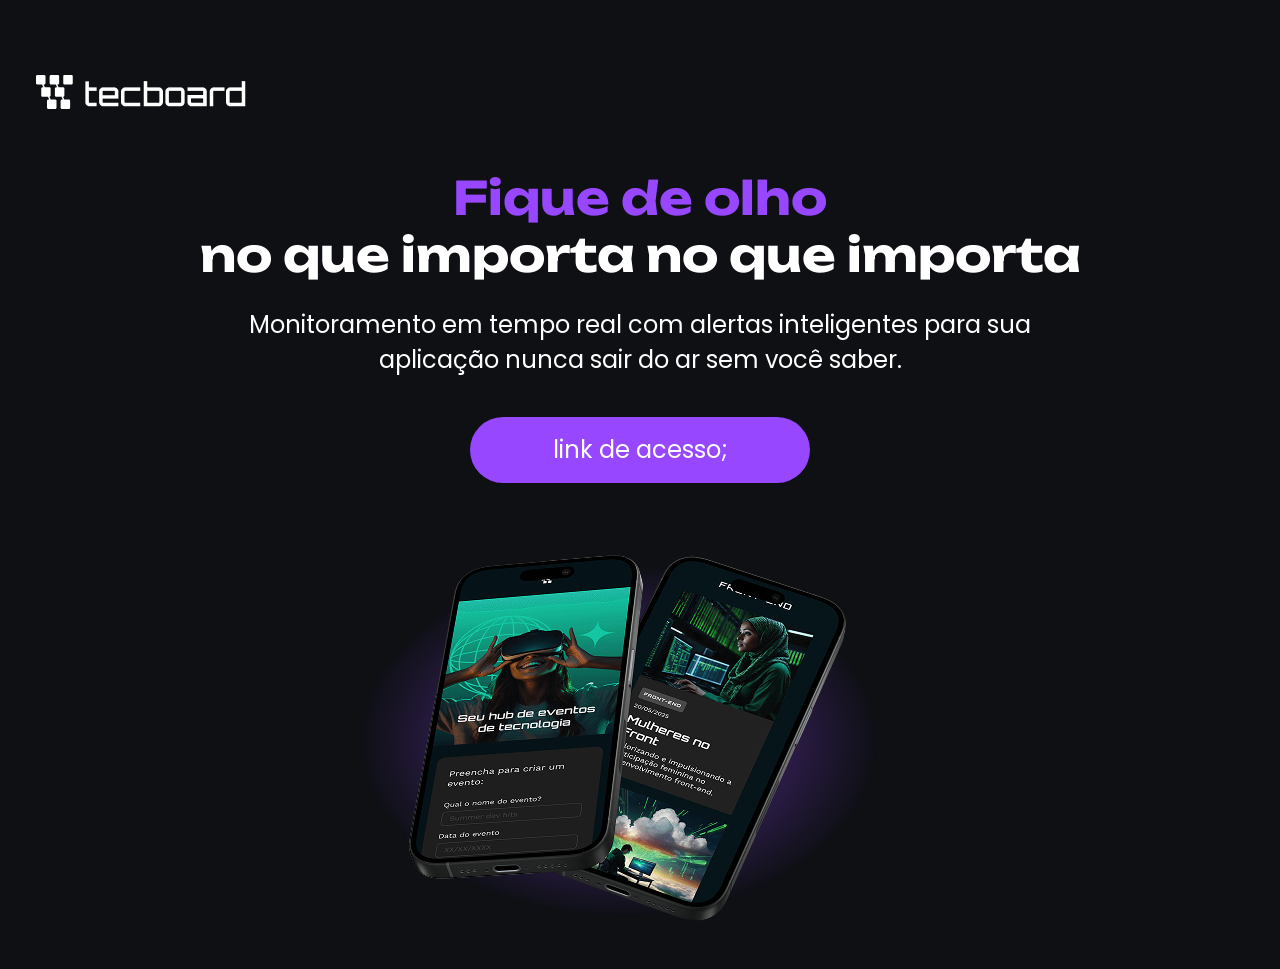
==== aleff.html @ 64f59e3a "comit iniciab" ====
<!DOCTYPE html>
<html lang="pt-br">
<head>
    <meta charset="UTF-8">
    <meta name="viewport" content="width=device-width, initial-scale=1.0">
<link rel="stylesheet" href="css/style.css">

    <title>meu novo site</title>
    <link rel="shortcut icon" href="image/FavPRETO.png" type="image/x-icon">
</head>
<body>
    <header><img src="image/LOGO-BRANCO.png" alt="logo LOGO-BRANCO"></header>


    <main>
        <section>
        <h1><span>Fique de olho</span><br> no que importa no que importa </h1>
        <p>Monitoramento em tempo real com alertas inteligentes para sua aplicação nunca sair do ar sem você saber.</p>
        <a href="index.html" target="_blank">link de acesso;</a>
        <img src="image/Group 32.png" alt="">
       

        </section>




    </main>
</body>
</html>
---- css/style.css ----
@font-face {
    font-family: "unbounded";
    src: url("../fontes/Unbounded-Bold.ttf");
    font-weight: 700;
    format ("truetype   ")
    font-style: normal;
    font-display; swap;
}
@font-face {
    font-family: "poppins";
    src: url("../fontes/Poppins-Regular.ttf");
    font-weight: 400;
    format ("truetype   ")
    font-style: normal;
    font-display:swap;  
}
*{
    margin: 0;
    padding: 0;
h1,a,p{
   
    color: #FFFFFF;
}
h1{
    margin-top: 60px;
    text-align: center;
    font-family:unbounded;
    font-weight:bold;
    font-size: 46px;
}

body{
    background-color: #0E1014;
}
span{
    color: #9747ff
}
header img{

       display: block;
       margin: 75px 0 0 36px;
       }
p{
    margin:24px auto 0;
    width: 792px;
    text-align: center;
    font-family:poppins;
    font-size: 24px;


}
section img{
    display: block;
    margin: auto;

    }
main{


    }
a{
    font-size: 24px;
    font-family: "poppins";
    text-decoration: none;
    background-color: #9747ff;
    width: 340px;
    height:66px;
    display:block;
    text-align: center;
    line-height: 66px;
    border-radius: 36px;
    margin: 40px auto;

}
a:hover{
    background-color: #8233e8;
}
}

@media(max-width: 792px){
    body{
          background-color: red;

    }
header{
    margin: 64px 0 0 60px;
}
p{
    width: 648px;
}
}
@media(max-width:375px)
{
    body{
        background-color: aqua;
    }
    header{
        margin: 32px 0 0 16px;
    }
    h1{
        font-size: 40px;
        width: 341px;
    }
    p{
        font-size: 20px;
        width: 341px;
    }
    section img{
        width: 364px;
        height: 230px;
    }
    a{
        font-size: 20px;
        width: 251px;
    }
}
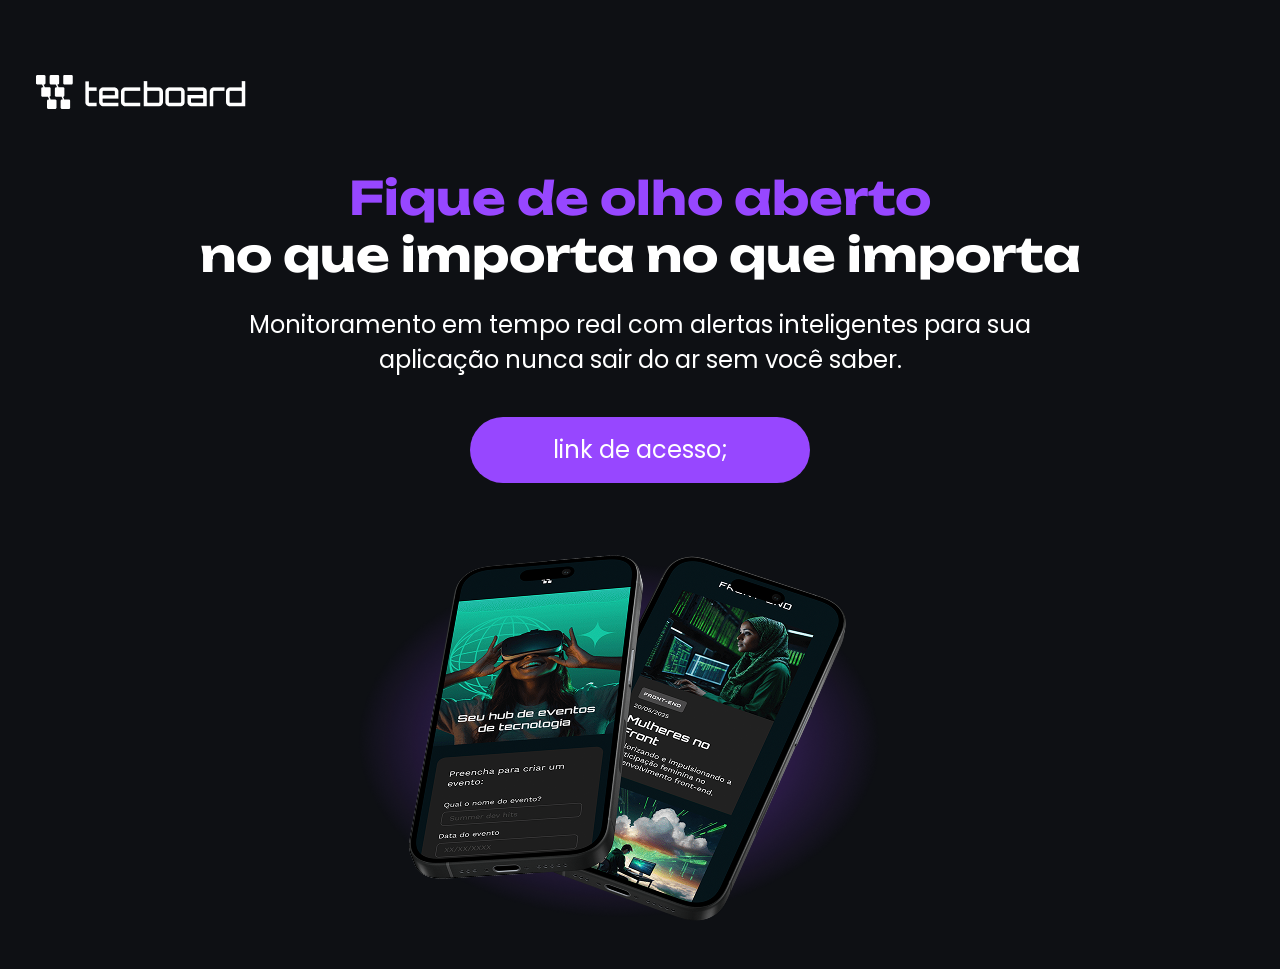
==== commit 7f90d882: "alterações aleatorias para aprendizado" ====
--- a/aleff.html
+++ b/aleff.html
@@ -14,7 +14,7 @@
 
     <main>
         <section>
-        <h1><span>Fique de olho</span><br> no que importa no que importa </h1>
+        <h1><span>Fique de olho aberto</span><br> no que importa no que importa </h1>
         <p>Monitoramento em tempo real com alertas inteligentes para sua aplicação nunca sair do ar sem você saber.</p>
         <a href="index.html" target="_blank">link de acesso;</a>
         <img src="image/Group 32.png" alt="">
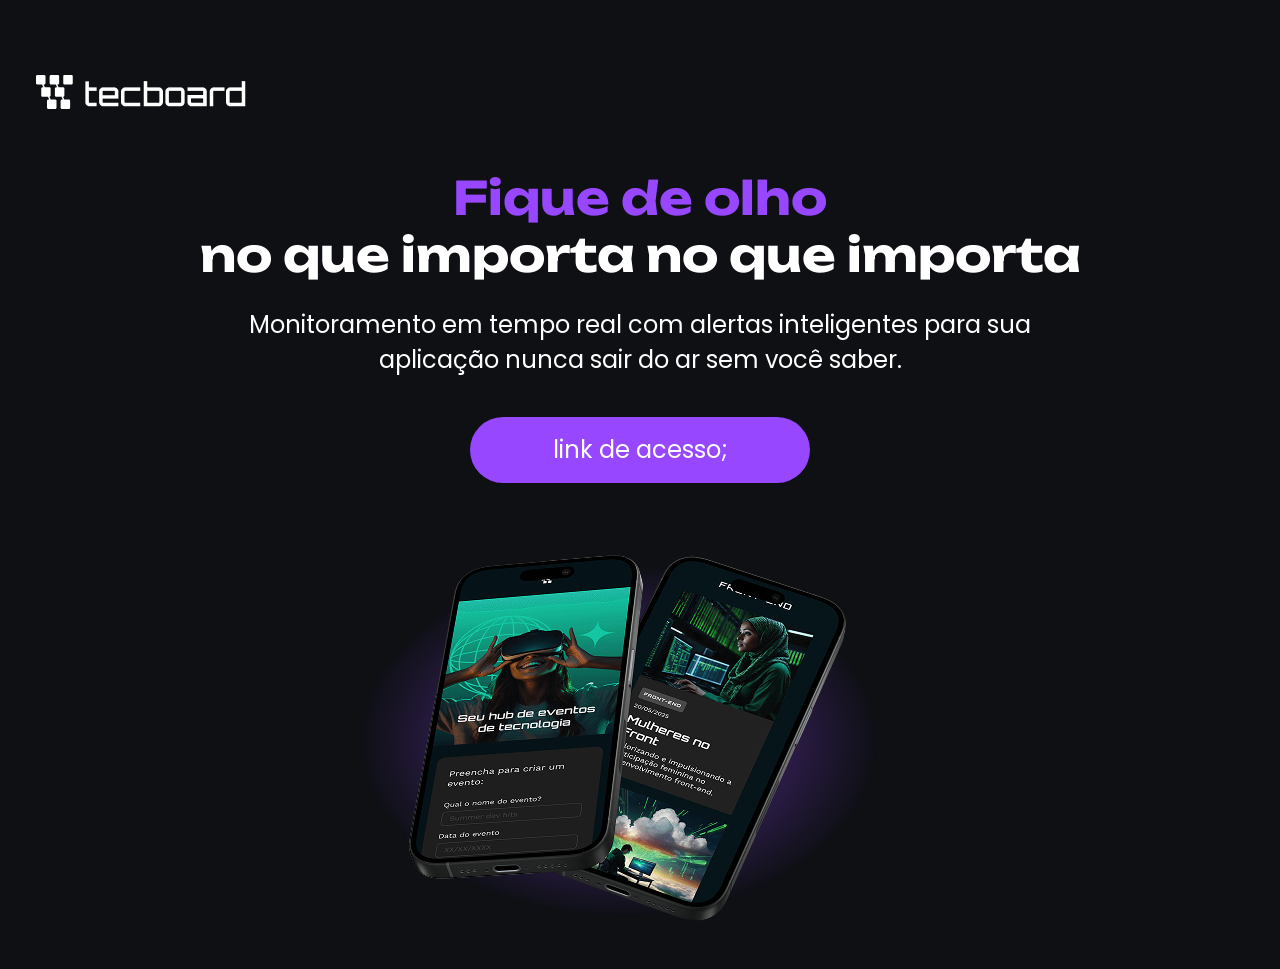
==== commit b2564705: "restaurando h1" ====
--- a/aleff.html
+++ b/aleff.html
@@ -14,7 +14,7 @@
 
     <main>
         <section>
-        <h1><span>Fique de olho aberto</span><br> no que importa no que importa </h1>
+        <h1><span>Fique de olho</span><br> no que importa no que importa </h1>
         <p>Monitoramento em tempo real com alertas inteligentes para sua aplicação nunca sair do ar sem você saber.</p>
         <a href="index.html" target="_blank">link de acesso;</a>
         <img src="image/Group 32.png" alt="">
